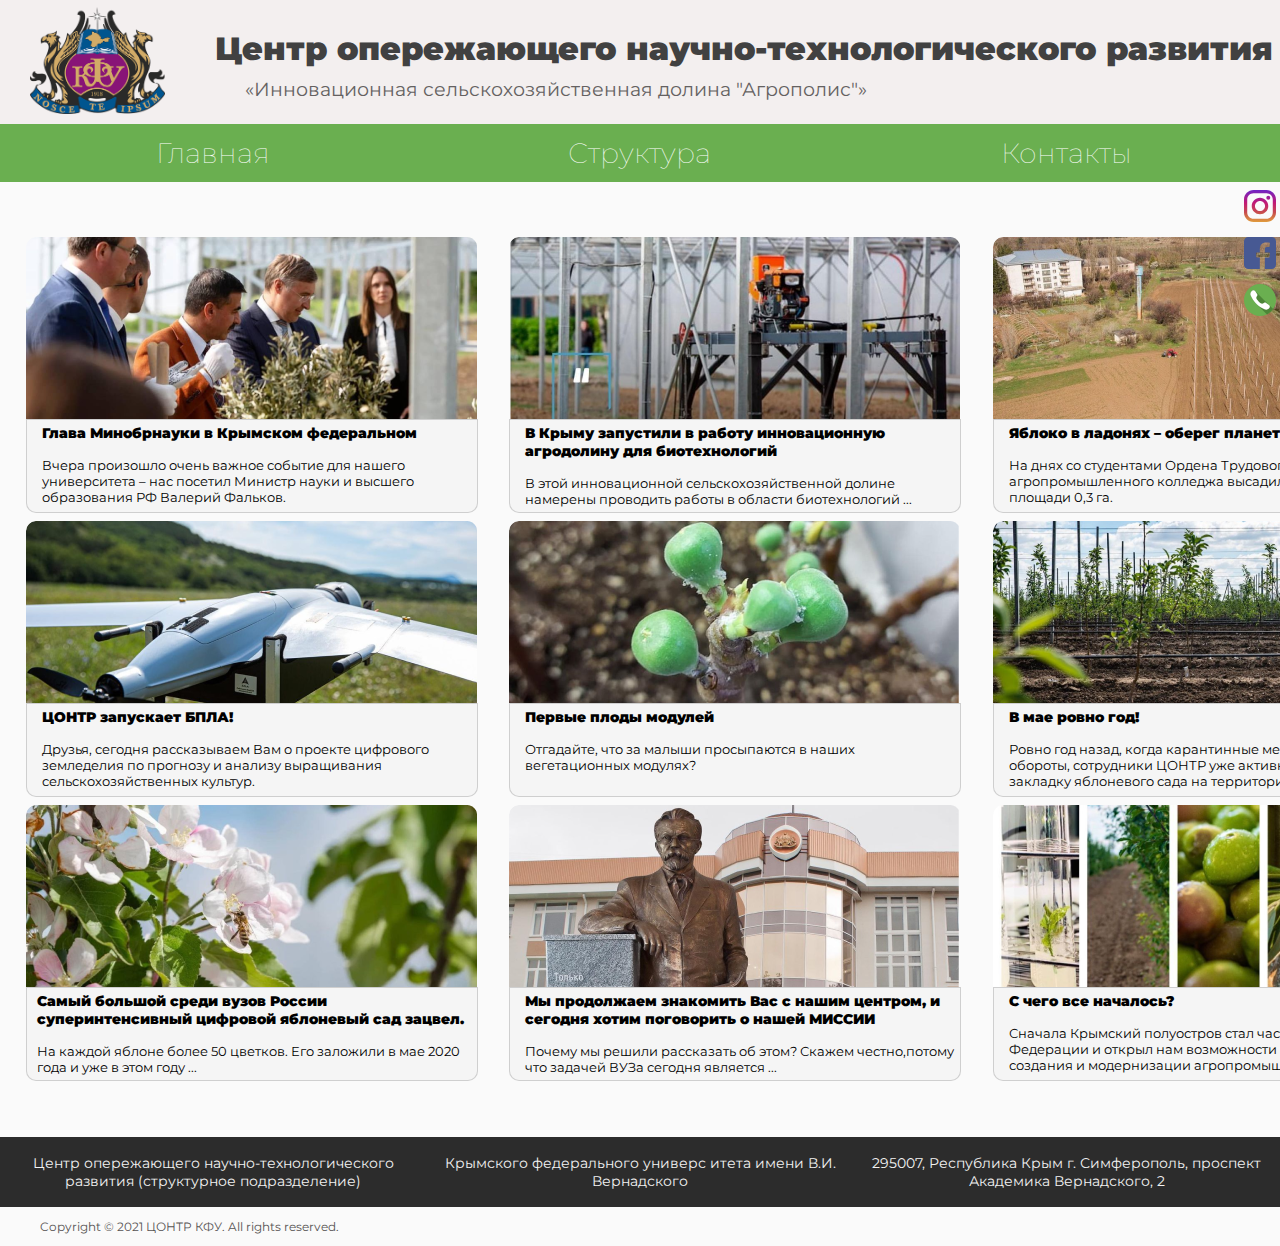
==== index.html @ 6d066d5f "Add files via upload" ====
<!DOCTYPE html>
<html>
<head>
	<meta charset="UTF-8">
	<meta name="viewport" content="width=device-width, initial-scale=1.0">
	<meta name="viewport" content="width=device-width, initial-scale=1.0" />
	<meta name="viewport" content="width=device-width, initial-scale=1.0" />
	<link href="style.css" rel="stylesheet">
	<link href="20806.ttf" rel="stylesheet">
	<link rel="preconnect" href="https://fonts.gstatic.com">
	<link href="https://fonts.googleapis.com/css2?family=Montserrat:ital,wght@0,400;0,700;1,400&display=swap" rel="stylesheet"> 
	<link rel="shortcut icon" href="images/logo.png" type="image/png">


	<title>ЦОНТР КФУ</title>
</head>
<body>
<div class="container_highbar">
	<div class="high_navbar">
		<a href="#"><img width="135" height="107" src="images/logo.png" style="margin-left:30px;"></a>
		<div class="zag">
			<h1 id="high1">Центр опережающего научно-технологического развития</h1>
			<h3 id="high2">«Инновационная сельскохозяйственная долина "Агрополис"»</h3></div>
		</div>
	</div>
</div>

<div class="container_contacts_fixed">
	<div class="contacts_fixed">
		<a href="http://surl.li/xebo"><div class="insta"></div></a>
		<a href="https://goo.su/64jG"><div class="facebook"></div></a>
		<a href="+7 365 254-54-13"><div class="phone"></div></a>
	</div>
</div>

<div class="container_navbar">
	<div class="navbar">
		<div class="home blocks_bar">
			<h3>Главная</h3>
		</div>
		<div class="struct blocks_bar">
			<h3>Структура</h3>
		</div>
		<div class="contacts blocks_bar">
			<h3>Контакты</h3>
		</div>
	</div>
</div>
<div class="content">
	<div class="container_block_con1">
		<div class="block_con1 block_contents">
			<div class="photo ph1"></div>
			<div class="news">
				<div class="zag_news">Глава Минобрнауки в Крымском федеральном</div>
				<div class="text">Вчера произошло очень важное событие для нашего университета – нас посетил Министр науки и высшего образования РФ Валерий Фальков.</div>
			</div>
		</div>

		<div class="block_con2 block_contents">
			<div class="photo ph2"></div>
			<div class="news">
				<div class="zag_news">В Крыму запустили в работу инновационную агродолину для биотехнологий</div>
				<div class="text">В этой инновационной сельскохозяйственной долине намерены проводить работы в области биотехнологий ...</div>
			</div>
		</div>

		<div class="block_con3 block_contents">
			<div class="photo ph3"></div>
			<div class="news">
				<div class="zag_news">
				Яблоко в ладонях – оберег планеты!</div>
				<div class="text">На днях со студентами Ордена Трудового Красного Знамени агропромышленного колледжа высадили тысячу саженцев на площади 0,3 га.</div>
			</div>
		</div>
	</div>

	<div class="container_block_con2">
		<div class="block_con1 block_contents">
			<div class="photo ph4"></div>
			<div class="news">
				<div class="zag_news">ЦОНТР запускает БПЛА!</div>
				<div class="text">Друзья, сегодня рассказываем Вам о проекте цифрового земледелия по прогнозу и анализу выращивания сельскохозяйственных культур.</div>
			</div>
		</div>

		<div class="block_con2 block_contents" >
			<div class="photo ph5"></div>
			<div class="news">
				<div class="zag_news">Первые плоды модулей</div>
				<div class="text">Отгадайте, что за малыши просыпаются в наших вегетационных модулях?</div>
			</div>
		</div>

		<div class="block_con3 block_contents">
			<div class="photo ph6"></div>
			<div class="news">
				<div class="zag_news">В мае ровно год!</div>
				<div class="text">Ровно год назад, когда карантинные меры только набирали обороты, сотрудники ЦОНТР уже активно планировали закладку яблоневого сада  на территории ...</div>
			</div>
		</div>
	</div>

	<div class="container_block_con3">
		<div class="block_con1 block_contents">
			<div class="photo ph7"></div>
			<div class="news" id="n7">
				<div class="zag_news">Самый большой среди вузов России  суперинтенсивный цифровой яблоневый сад зацвел.</div>
				<div class="text">На каждой яблоне более 50 цветков. Его заложили в мае 2020 года и уже в этом году ...</div>
			</div>
		</div>

		<div class="block_con2 block_contents" >
			<div class="photo ph8"></div>
			<div class="news">
				<div class="zag_news">Мы продолжаем знакомить Вас с нашим центром, и сегодня хотим поговорить о нашей МИССИИ</div>
				<div class="text">Почему мы решили рассказать об этом?
				Скажем честно,потому что задачей ВУЗа сегодня является ...</div>
			</div>
		</div>

		<div class="block_con3 block_contents">
			<div class="photo ph9"></div>
			<div class="news">
				<div class="zag_news">С чего все началось?</div>
				<div class="text">Сначала Крымский полуостров стал частью Российской Федерации и открыл нам возможности общей стратегии создания и модернизации агропромышленного ...</div>
			</div>
		</div>
	</div>
	
</div>

<footer>
	<div class="block1 block_footer">
		<p>Центр опережающего научно-технологического развития
		(структурное подразделение)</p>
	</div>
	<div class="block2 block_footer">
		<p>Крымского федерального универс	итета имени В.И. Вернадского
		</p>
	</div>
	<div class="block3 block_footer">
		<p>295007, Республика Крым г. Симферополь, проспект Академика Вернадского, 2</p>
	</div>
</footer>
<div class="sub_footer">
	<div class="block1"><p>Copyright © 2021 ЦОНТР КФУ. All rights reserved.</p></div>
</div>

<script src="main.js"></script>
</body>
</html>
---- style.css ----
body {
	padding: 0;
	margin: 0;
	font-family: 'Montserrat', sans-serif;
	background-color: #FAFAFA;
}

.container_highbar {
	height: 124px;
	background-color: #F3EFEF;
}

.container_contacts_fixed {
	height: 96px;
	width: 32px;
	position: fixed;
	right: 4px;
	top: 190px;
}

.contacts_fixed {
	height: 96px;
	width: 32px;
}

#high1 {
	font-weight: 36px;
	font-weight: 900;
	margin-left: 50px;
	color:#414141;
	margin-bottom: 10px;
	margin-top: 5px;
}

#high2 {
	color:#646161;
	margin:0 0 0 80px;
	font-weight: normal;
}

.zag {
	display: flex;
	flex-wrap: wrap;
}

.insta {
	background:url('images/instagram.svg');
	width: 32px;
	height: 32px;
	margin-bottom: 15px;
}

.facebook {
	background:url('images/facebook.svg');
	width: 32px;
	height: 32px;
	margin-bottom: 15px;
}

.phone {
	background:url('images/phone.svg');
	width: 32px;
	height: 32px;
}

.news {
	background-color: #F5F5F5;
	height: 92px;
	width: 435px;
	border: 1px solid rgba(184,184,184,0.62);
	border-radius: 0 0 10px 10px;
	font-size: 14px;
	padding-left: 15px;
}

.zag_news {
	font-weight: 900;
	margin:4px 0 15px 0;
}

.text {
	font-size: 13px;
}

.ph1 {
	background:url('images/news.png');
}

.ph2 {
	background:url('images/news2.png');
}

.ph3 {
	background:url('images/news3.png');
}

.ph4 {
	background:url('images/news4.png');
}

.ph5 {
	background:url('images/news5.png');
}

.ph6 {
	background:url('images/news6.png');
}

.ph7 {
	background:url('images/news7.png');
}

.ph8 {
	background:url('images/news8.png');
}

.ph9 {
	background:url('images/news9.png');
}

.high_navbar {
	height: 124px;
	display: flex;
	align-items: center;
}

.container_navbar {
	width: 100%;
	height: 58px;
	background-color: #6AAF50;
	display: flex;
}

.navbar {
	width: 100%;
	text-align: center;
	display: flex;
	justify-content: space-around;
}

.block_contents {
	width: 431px;
	height: 274px;
	border-radius: 10px;
}

#n7 {
	width: 440px;
	padding-left: 10px;
}

.blocks_bar {
	width: 33.3%;
	height: 58px;
	font-size: 24px;
	display: flex;
	align-items: center;
	justify-content: center;
	cursor: pointer;
	color: #fff;
	font-weight: 500;
}

.blocks_bar:hover {
	background-color: #4D8538;

}

.blocks_bar h3 {
	font-weight: 100;
	margin:0;
}

.content {
	height: 900px;
	width: 1450px;
	margin: 0 auto;
}

.photo {
	width: 452.6px;
	height: 182px;
	border-radius: 10px 10px 0 0;
	background-repeat: no-repeat;
}

.container_block_con1 {
	width: 1450px;
	height: 249px;
	display: flex;
	justify-content: space-around;
	margin-top: 55px;
}

.container_block_con2 {
	width: 1450px;
	height: 249px;
	display: flex;
	justify-content: space-around;
	margin-top: 35px;
}

.container_block_con3 {
	width: 1450px;
	height: 249px;
	display: flex;
	justify-content: space-around;
	margin-top: 35px;
}


footer {
	height:70px;
	display: flex;
	justify-content: space-around;
	background:#2C2C2C;
	color:#F3F3F3;
}

.block_footer {
	width: 900px;
	height: 70px;
	display: flex;
	align-items: center;
	font-size: 14px;
	text-align: center;
}

.sub_footer {
	color:#565252;
	font-size: 12px;
}

.sub_footer .block1 {
	margin-left: 40px;
}


@media all and (max-width:480px ) and (min-width:320px) {

	.blocks_bar h3 {
		font-size: 16px;
	}

	#high1 {
		font-size: 18px;
		margin: 10px 0 5px 5px;
	}

	#high2 {
		font-size: 14px;
		margin: 0 0 10px 5px;
	}

	.insta {
		width: 26px;
		height: 26px;
	}

	.facebook {
		width: 26px;
		height: 26px;
	}

	.phone {
		width: 26px;
		height: 26px;
	}

	.container_block_con1 {
		display: inline-block;
	}

	.container_block_con2 {
		display: inline-block;
	}

	.container_block_con3 {
		display: inline-block;
	}

	.block_contents {
		width: 320px;
	}

	.container_contacts_fixed {
		right: none;
		left: 1px;
	}

	.block_footer {
		font-size: 12px;
	}

	.block_footer {
		margin-top: 10px
	}

	.content {
		width: 90%;
		height: 100%;
	}

	.container_block_con1 {
		width: 90%;
	}

	.container_block_con2 {
		width: 90%;
	}

	.container_block_con3 {
		width: 90%;
	}

	.block_contents {
		width: 100%;
		padding-bottom: 60px;
	}

	.photo {
		width: 100%;
	}

	.news {
		width: 95.4%;
		height: 120px;
	}

	#n7 {
		width: 96.8%;
	}

	footer {
		height: 100px;
		margin-top: 70px;
	}

}
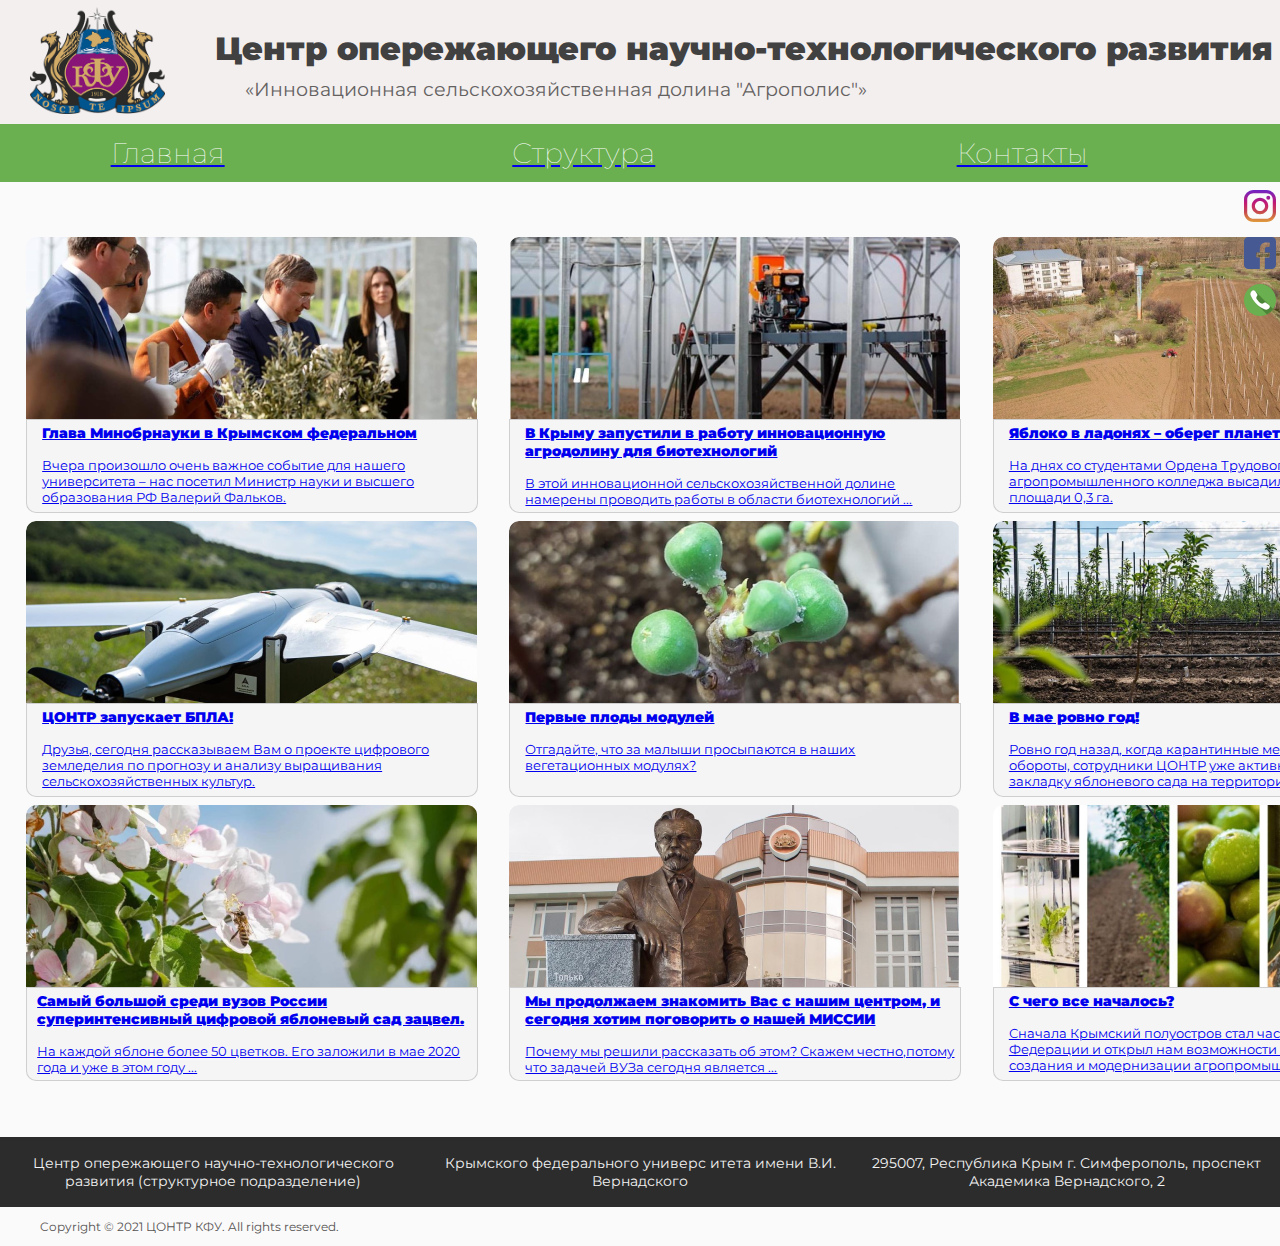
==== commit a272f5f9: "Add files via upload" ====
--- a/index.html
+++ b/index.html
@@ -35,96 +35,120 @@
 
 <div class="container_navbar">
 	<div class="navbar">
-		<div class="home blocks_bar">
-			<h3>Главная</h3>
-		</div>
-		<div class="struct blocks_bar">
-			<h3>Структура</h3>
-		</div>
-		<div class="contacts blocks_bar">
-			<h3>Контакты</h3>
-		</div>
+		<a href="index.html">
+			<div class="home blocks_bar">
+				<h3>Главная</h3>
+			</div>
+		</a>
+		<a href="#">
+			<div class="struct blocks_bar">
+				<h3>Структура</h3>
+			</div>
+		<a href="contacts.html">
+			<div class="contacts blocks_bar">
+				<h3>Контакты</h3>
+			</div>
+		</a>
 	</div>
 </div>
+
 <div class="content">
+
 	<div class="container_block_con1">
-		<div class="block_con1 block_contents">
-			<div class="photo ph1"></div>
-			<div class="news">
-				<div class="zag_news">Глава Минобрнауки в Крымском федеральном</div>
-				<div class="text">Вчера произошло очень важное событие для нашего университета – нас посетил Министр науки и высшего образования РФ Валерий Фальков.</div>
+		<a href="news_1.html">
+			<div class="block_con1 block_contents">
+				<div class="photo ph1"></div>
+				<div class="news">
+					<div class="zag_news">Глава Минобрнауки в Крымском федеральном</div>
+					<div class="text">Вчера произошло очень важное событие для нашего университета – нас посетил Министр науки и высшего образования РФ Валерий Фальков.</div>
+				</div>
 			</div>
-		</div>
+		</a>
 
-		<div class="block_con2 block_contents">
-			<div class="photo ph2"></div>
-			<div class="news">
-				<div class="zag_news">В Крыму запустили в работу инновационную агродолину для биотехнологий</div>
-				<div class="text">В этой инновационной сельскохозяйственной долине намерены проводить работы в области биотехнологий ...</div>
+		<a href="news_2.html">
+			<div class="block_con2 block_contents">
+				<div class="photo ph2"></div>
+				<div class="news" id="News2">
+					<div class="zag_news">В Крыму запустили в работу инновационную агродолину для биотехнологий</div>
+					<div class="text">В этой инновационной сельскохозяйственной долине намерены проводить работы в области биотехнологий ...</div>
+				</div>
 			</div>
-		</div>
+		</a>
 
-		<div class="block_con3 block_contents">
-			<div class="photo ph3"></div>
-			<div class="news">
-				<div class="zag_news">
-				Яблоко в ладонях – оберег планеты!</div>
-				<div class="text">На днях со студентами Ордена Трудового Красного Знамени агропромышленного колледжа высадили тысячу саженцев на площади 0,3 га.</div>
+		<a href="news_3.html">
+			<div class="block_con3 block_contents">
+				<div class="photo ph3"></div>
+				<div class="news">
+					<div class="zag_news">
+					Яблоко в ладонях – оберег планеты!</div>
+					<div class="text">На днях со студентами Ордена Трудового Красного Знамени агропромышленного колледжа высадили тысячу саженцев на площади 0,3 га.</div>
+				</div>
 			</div>
-		</div>
+		</a>
 	</div>
 
 	<div class="container_block_con2">
-		<div class="block_con1 block_contents">
-			<div class="photo ph4"></div>
-			<div class="news">
-				<div class="zag_news">ЦОНТР запускает БПЛА!</div>
-				<div class="text">Друзья, сегодня рассказываем Вам о проекте цифрового земледелия по прогнозу и анализу выращивания сельскохозяйственных культур.</div>
+		<a href="news_4.html">
+			<div class="block_con1 block_contents">
+				<div class="photo ph4"></div>
+				<div class="news">
+					<div class="zag_news">ЦОНТР запускает БПЛА!</div>
+					<div class="text">Друзья, сегодня рассказываем Вам о проекте цифрового земледелия по прогнозу и анализу выращивания сельскохозяйственных культур.</div>
+				</div>
 			</div>
-		</div>
+		</a>
 
-		<div class="block_con2 block_contents" >
-			<div class="photo ph5"></div>
-			<div class="news">
-				<div class="zag_news">Первые плоды модулей</div>
-				<div class="text">Отгадайте, что за малыши просыпаются в наших вегетационных модулях?</div>
+		<a href="news_5.html">
+			<div class="block_con2 block_contents" >
+				<div class="photo ph5"></div>
+				<div class="news">
+					<div class="zag_news">Первые плоды модулей</div>
+					<div class="text">Отгадайте, что за малыши просыпаются в наших вегетационных модулях?</div>
+				</div>
 			</div>
-		</div>
+		</a>
 
-		<div class="block_con3 block_contents">
-			<div class="photo ph6"></div>
-			<div class="news">
-				<div class="zag_news">В мае ровно год!</div>
-				<div class="text">Ровно год назад, когда карантинные меры только набирали обороты, сотрудники ЦОНТР уже активно планировали закладку яблоневого сада  на территории ...</div>
+		<a href="news_6.html">
+			<div class="block_con3 block_contents">
+				<div class="photo ph6"></div>
+				<div class="news">
+					<div class="zag_news">В мае ровно год!</div>
+					<div class="text">Ровно год назад, когда карантинные меры только набирали обороты, сотрудники ЦОНТР уже активно планировали закладку яблоневого сада  на территории ...</div>
+				</div>
 			</div>
-		</div>
+		</a>
 	</div>
 
 	<div class="container_block_con3">
-		<div class="block_con1 block_contents">
-			<div class="photo ph7"></div>
-			<div class="news" id="n7">
-				<div class="zag_news">Самый большой среди вузов России  суперинтенсивный цифровой яблоневый сад зацвел.</div>
-				<div class="text">На каждой яблоне более 50 цветков. Его заложили в мае 2020 года и уже в этом году ...</div>
+		<a href="news_7.html">
+			<div class="block_con1 block_contents">
+				<div class="photo ph7"></div>
+				<div class="news" id="n7">
+					<div class="zag_news">Самый большой среди вузов России  суперинтенсивный цифровой яблоневый сад зацвел.</div>
+					<div class="text">На каждой яблоне более 50 цветков. Его заложили в мае 2020 года и уже в этом году ...</div>
+				</div>
 			</div>
-		</div>
+		</a>
 
-		<div class="block_con2 block_contents" >
-			<div class="photo ph8"></div>
-			<div class="news">
-				<div class="zag_news">Мы продолжаем знакомить Вас с нашим центром, и сегодня хотим поговорить о нашей МИССИИ</div>
-				<div class="text">Почему мы решили рассказать об этом?
-				Скажем честно,потому что задачей ВУЗа сегодня является ...</div>
+		<a href="news_8.html">
+			<div class="block_con2 block_contents" >
+				<div class="photo ph8"></div>
+				<div class="news">
+					<div class="zag_news">Мы продолжаем знакомить Вас с нашим центром, и сегодня хотим поговорить о нашей МИССИИ</div>
+					<div class="text">Почему мы решили рассказать об этом?
+					Скажем честно,потому что задачей ВУЗа сегодня является ...</div>
+				</div>
 			</div>
-		</div>
-
-		<div class="block_con3 block_contents">
-			<div class="photo ph9"></div>
-			<div class="news">
-				<div class="zag_news">С чего все началось?</div>
-				<div class="text">Сначала Крымский полуостров стал частью Российской Федерации и открыл нам возможности общей стратегии создания и модернизации агропромышленного ...</div>
+		</a>
+		<a href="news_9.html">
+			<div class="block_con3 block_contents">
+				<div class="photo ph9"></div>
+				<div class="news">
+					<div class="zag_news">С чего все началось?</div>
+					<div class="text">Сначала Крымский полуостров стал частью Российской Федерации и открыл нам возможности общей стратегии создания и модернизации агропромышленного ...</div>
+				</div>
 			</div>
-		</div>
+		</a>
 	</div>
 	
 </div>
--- a/style.css
+++ b/style.css
@@ -242,6 +242,18 @@
 		font-size: 16px;
 	}
 
+	.container_contacts_fixed {
+		top: 260px;
+	}
+
+	.container_highbar {
+		height: 100%;
+	}
+
+	.high_navbar {
+		height: 100%;
+	}
+
 	#high1 {
 		font-size: 18px;
 		margin: 10px 0 5px 5px;
@@ -283,10 +295,6 @@
 		width: 320px;
 	}
 
-	.container_contacts_fixed {
-		right: none;
-		left: 1px;
-	}
 
 	.block_footer {
 		font-size: 12px;
@@ -332,11 +340,19 @@
 	}
 
 	footer {
-		height: 100px;
+		height: 100%;
 		margin-top: 70px;
 	}
 
-}
-
-
-
+	.block_footer {
+		height: 100%;
+	}
+
+	.block_footer p {
+		margin: 0 5px 10px 5px;
+	}
+
+}
+
+
+
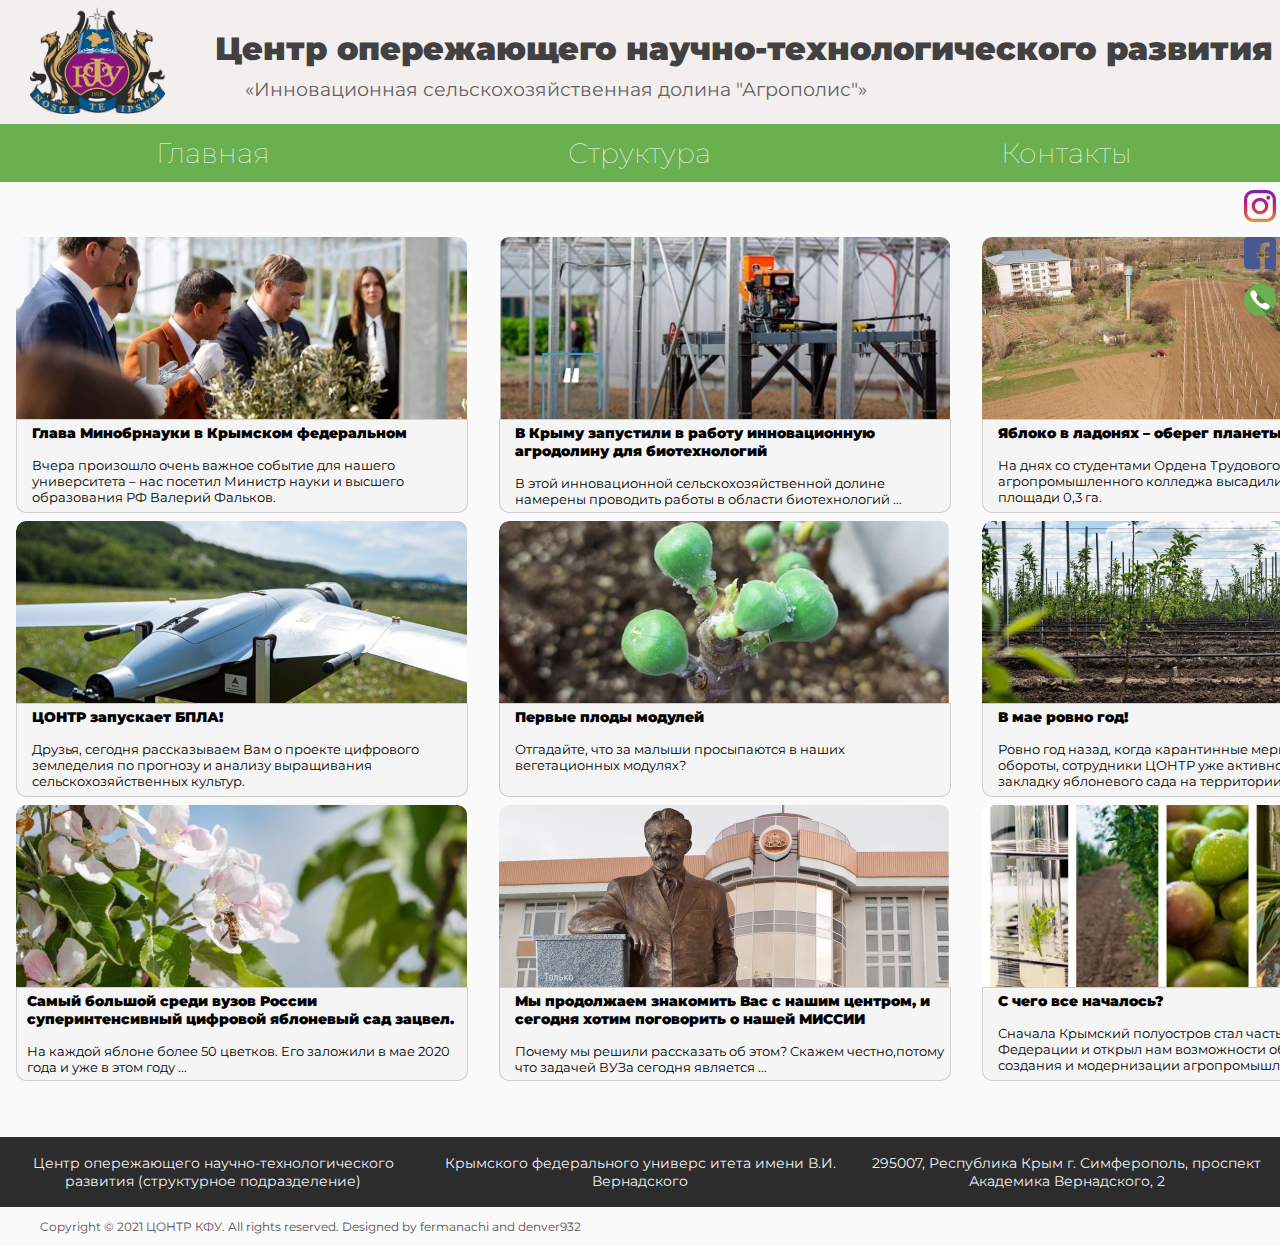
==== commit a00301a2: "Add files via upload" ====
--- a/index.html
+++ b/index.html
@@ -17,7 +17,7 @@
 <body>
 <div class="container_highbar">
 	<div class="high_navbar">
-		<a href="#"><img width="135" height="107" src="images/logo.png" style="margin-left:30px;"></a>
+		<a href="index.html"><img width="135" height="107" src="images/logo.png" style="margin-left:30px;"></a>
 		<div class="zag">
 			<h1 id="high1">Центр опережающего научно-технологического развития</h1>
 			<h3 id="high2">«Инновационная сельскохозяйственная долина "Агрополис"»</h3></div>
@@ -40,7 +40,7 @@
 				<h3>Главная</h3>
 			</div>
 		</a>
-		<a href="#">
+		<a href="struct.html">
 			<div class="struct blocks_bar">
 				<h3>Структура</h3>
 			</div>
@@ -167,7 +167,7 @@
 	</div>
 </footer>
 <div class="sub_footer">
-	<div class="block1"><p>Copyright © 2021 ЦОНТР КФУ. All rights reserved.</p></div>
+	<div class="block1"><p>Copyright © 2021 ЦОНТР КФУ. All rights reserved. Designed by fermanachi and denver932</p></div>
 </div>
 
 <script src="main.js"></script>
--- a/style.css
+++ b/style.css
@@ -3,6 +3,15 @@
 	margin: 0;
 	font-family: 'Montserrat', sans-serif;
 	background-color: #FAFAFA;
+}
+
+a {
+	color: #000;
+	text-decoration: none;
+}
+
+.navbar a {
+	color: #fff;
 }
 
 .container_highbar {
@@ -139,9 +148,15 @@
 }
 
 .block_contents {
-	width: 431px;
+	width: 452px;
 	height: 274px;
 	border-radius: 10px;
+	transition: 0.3s;
+}
+
+.block_contents:hover {
+	box-shadow: 0 0 10px rgba(0,0,0,0.5);
+	transition: 0.3s;
 }
 
 #n7 {
@@ -149,19 +164,19 @@
 	padding-left: 10px;
 }
 
-.blocks_bar {
-	width: 33.3%;
+.navbar a {
+	width: 33%;
 	height: 58px;
-	font-size: 24px;
 	display: flex;
 	align-items: center;
 	justify-content: center;
 	cursor: pointer;
 	color: #fff;
 	font-weight: 500;
-}
-
-.blocks_bar:hover {
+	font-size: 24px;
+}
+
+.navbar a:hover {
 	background-color: #4D8538;
 
 }
@@ -231,6 +246,7 @@
 	font-size: 12px;
 }
 
+
 .sub_footer .block1 {
 	margin-left: 40px;
 }
@@ -295,7 +311,6 @@
 		width: 320px;
 	}
 
-
 	.block_footer {
 		font-size: 12px;
 	}
@@ -323,11 +338,16 @@
 
 	.block_contents {
 		width: 100%;
-		padding-bottom: 60px;
+		height: 300px;
+		margin-bottom: 40px;
+	}
+
+	.block_contents:active {
+		box-shadow: 0 0 10px rgba(0,0,0,0.5);
 	}
 
 	.photo {
-		width: 100%;
+		width: 101%;
 	}
 
 	.news {
@@ -335,6 +355,10 @@
 		height: 120px;
 	}
 
+	#News2 {
+		height: 140px;
+	}
+
 	#n7 {
 		width: 96.8%;
 	}
